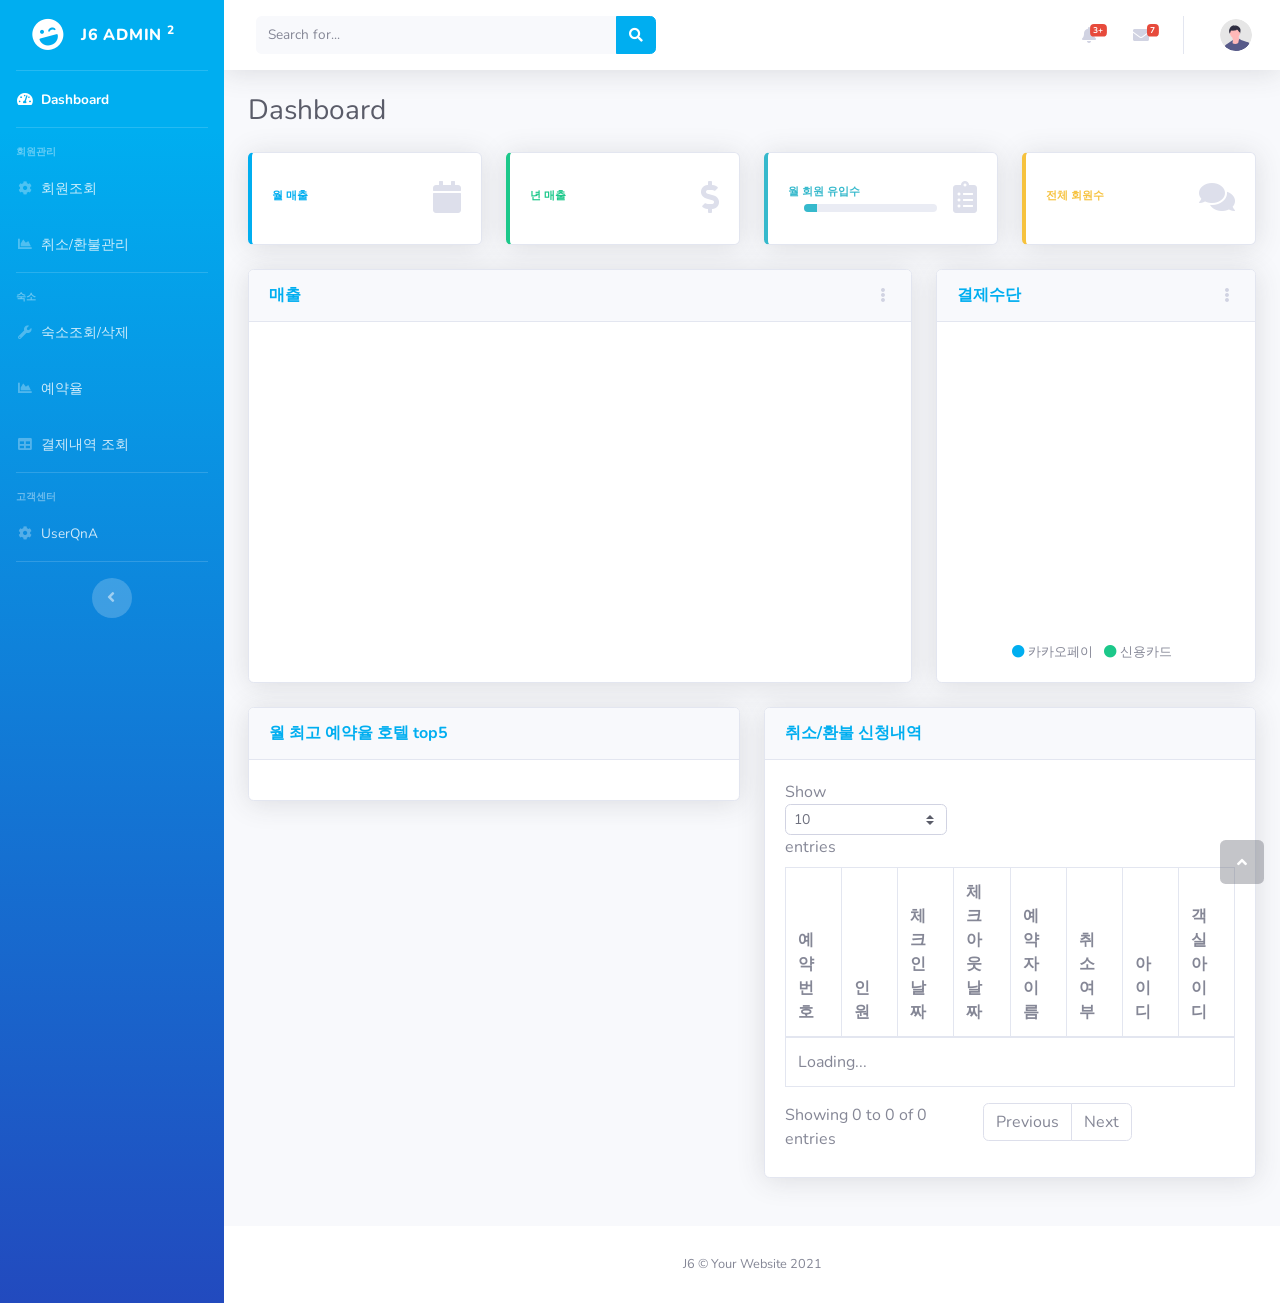
==== src/main/webapp/admin/index.html @ d324079a "first commit" ====
<!DOCTYPE html>
<html lang="en">

<head>

    <meta charset="utf-8">
    <meta http-equiv="X-UA-Compatible" content="IE=edge">
    <meta name="viewport" content="width=device-width, initial-scale=1, shrink-to-fit=no">
    <meta name="description" content="">
    <meta name="author" content="">

    <title>J6 관리자페이지</title>

    <!-- Custom fonts for this template-->
    <link href="vendor/fontawesome-free/css/all.min.css" rel="stylesheet" type="text/css">
    <link
        href="https://fonts.googleapis.com/css?family=Nunito:200,200i,300,300i,400,400i,600,600i,700,700i,800,800i,900,900i"
        rel="stylesheet">

    <!-- Custom styles for this template-->
    <link href="css/sb-admin-2.min.css" rel="stylesheet">

</head>

<body id="page-top">
    <!-- Page Wrapper -->
    <div id="wrapper">

        <!-- Sidebar -->
        <ul class="navbar-nav bg-gradient-primary sidebar sidebar-dark accordion" id="accordionSidebar">

            <!-- Sidebar - Brand -->
            <a class="sidebar-brand d-flex align-items-center justify-content-center" href="index.html">
                <div class="sidebar-brand-icon rotate-n-15">
                    <i class="fas fa-laugh-wink"></i>
                </div>
                <div class="sidebar-brand-text mx-3">J6 ADMIN <sup>2</sup></div>
            </a>

            <!-- Divider -->
            <hr class="sidebar-divider my-0">

            <!-- Nav Item - Dashboard -->
            <li class="nav-item active">
                <a class="nav-link" href="index.html">
                    <i class="fas fa-fw fa-tachometer-alt"></i>
                    <span>Dashboard</span></a>
            </li>

            <!-- Divider -->
            <hr class="sidebar-divider">

            <!-- Heading -->
            <div class="sidebar-heading">
                회원관리
            </div>
            
            <!-- Nav Item - Pages Collapse Menu -->
            <li class="nav-item">
                <a class="nav-link" href="memlist.html">
                    <i class="fas fa-fw fa-cog"></i>
                    <span>회원조회</span>
                </a>
            </li>
             <!-- Nav Item - Charts -->
            <li class="nav-item">
                <a class="nav-link" href="rsvcancel.html">
                    <i class="fas fa-fw fa-chart-area"></i>
                    <span>취소/환불관리</span></a>
            </li>
            
            <!-- Divider -->
            <hr class="sidebar-divider">

            <!-- Heading -->
            <div class="sidebar-heading">
                숙소
            </div>

            <!-- Nav Item - Pages Collapse Menu -->
            <li class="nav-item">
                <a class="nav-link collapsed" href="accommlist.html" >
					<i class="fas fa-fw fa-wrench"></i>                    
					<span>숙소조회/삭제</span>
                <a class="nav-link collapsed" href="reservationRate.html" >
                    <i class="fas fa-fw fa-chart-area"></i>
                    <span>예약율</span>
                </a>
            </li>

            <!-- Nav Item - Tables -->
            <li class="nav-item">
                <a class="nav-link" href="paymentlist.html">
                    <i class="fas fa-fw fa-table"></i>
                    <span>결제내역 조회</span></a>
            </li>
            
            <!-- Divider -->
            <hr class="sidebar-divider">
            
			<div class="sidebar-heading">
				고객센터
			</div>
			<!-- Nav Item - Pages Collapse Menu -->

			<li class="nav-item">
                <a class="nav-link" href="userqna2.html">
                    <i class="fas fa-fw fa-cog"></i>
                    <span>UserQnA</span>
                </a>
            </li>

            <!-- Divider -->
            <hr class="sidebar-divider d-none d-md-block">

            <!-- Sidebar Toggler (Sidebar) -->
            <div class="text-center d-none d-md-inline">
                <button class="rounded-circle border-0" id="sidebarToggle"></button>
            </div>

        </ul>
        <!-- End of Sidebar -->

        <!-- Content Wrapper -->
        <div id="content-wrapper" class="d-flex flex-column">

            <!-- Main Content -->
            <div id="content">

                <!-- Topbar -->
                <nav class="navbar navbar-expand navbar-light bg-white topbar mb-4 static-top shadow">

                    <!-- Sidebar Toggle (Topbar) -->
                    <button id="sidebarToggleTop" class="btn btn-link d-md-none rounded-circle mr-3">
                        <i class="fa fa-bars"></i>
                    </button>

                    <!-- Topbar Search -->
                    <form
                        class="d-none d-sm-inline-block form-inline mr-auto ml-md-3 my-2 my-md-0 mw-100 navbar-search">
                        <div class="input-group">
                            <input type="text" class="form-control bg-light border-0 small" placeholder="Search for..."
                                aria-label="Search" aria-describedby="basic-addon2">
                            <div class="input-group-append">
                                <button class="btn btn-primary" type="button">
                                    <i class="fas fa-search fa-sm"></i>
                                </button>
                            </div>
                        </div>
                    </form>

                    <!-- Topbar Navbar -->
                    <ul class="navbar-nav ml-auto">

                        <!-- Nav Item - Search Dropdown (Visible Only XS) -->
                        <li class="nav-item dropdown no-arrow d-sm-none">
                            <a class="nav-link dropdown-toggle" href="#" id="searchDropdown" role="button"
                                data-toggle="dropdown" aria-haspopup="true" aria-expanded="false">
                                <i class="fas fa-search fa-fw"></i>
                            </a>
                            <!-- Dropdown - Messages -->
                            <div class="dropdown-menu dropdown-menu-right p-3 shadow animated--grow-in"
                                aria-labelledby="searchDropdown">
                                <form class="form-inline mr-auto w-100 navbar-search">
                                    <div class="input-group">
                                        <input type="text" class="form-control bg-light border-0 small"
                                            placeholder="Search for..." aria-label="Search"
                                            aria-describedby="basic-addon2">
                                        <div class="input-group-append">
                                            <button class="btn btn-primary" type="button">
                                                <i class="fas fa-search fa-sm"></i>
                                            </button>
                                        </div>
                                    </div>
                                </form>
                            </div>
                        </li>

                        <!-- Nav Item - Alerts -->
                        <li class="nav-item dropdown no-arrow mx-1">
                            <a class="nav-link dropdown-toggle" href="#" id="alertsDropdown" role="button"
                                data-toggle="dropdown" aria-haspopup="true" aria-expanded="false">
                                <i class="fas fa-bell fa-fw"></i>
                                <!-- Counter - Alerts -->
                                <span class="badge badge-danger badge-counter">3+</span>
                            </a>
                            <!-- Dropdown - Alerts -->
                            <div class="dropdown-list dropdown-menu dropdown-menu-right shadow animated--grow-in"
                                aria-labelledby="alertsDropdown">
                                <h6 class="dropdown-header">
                                    Alerts Center
                                </h6>
                                <a class="dropdown-item d-flex align-items-center" href="#">
                                    <div class="mr-3">
                                        <div class="icon-circle bg-primary">
                                            <i class="fas fa-file-alt text-white"></i>
                                        </div>
                                    </div>
                                    <div>
                                        <div class="small text-gray-500">December 12, 2019</div>
                                        <span class="font-weight-bold">A new monthly report is ready to download!</span>
                                    </div>
                                </a>
                                <a class="dropdown-item d-flex align-items-center" href="#">
                                    <div class="mr-3">
                                        <div class="icon-circle bg-success">
                                            <i class="fas fa-donate text-white"></i>
                                        </div>
                                    </div>
                                    <div>
                                        <div class="small text-gray-500">December 7, 2019</div>
                                        $290.29 has been deposited into your account!
                                    </div>
                                </a>
                                <a class="dropdown-item d-flex align-items-center" href="#">
                                    <div class="mr-3">
                                        <div class="icon-circle bg-warning">
                                            <i class="fas fa-exclamation-triangle text-white"></i>
                                        </div>
                                    </div>
                                    <div>
                                        <div class="small text-gray-500">December 2, 2019</div>
                                        Spending Alert: We've noticed unusually high spending for your account.
                                    </div>
                                </a>
                                <a class="dropdown-item text-center small text-gray-500" href="#">Show All Alerts</a>
                            </div>
                        </li>

                        <!-- Nav Item - Messages -->
                        <li class="nav-item dropdown no-arrow mx-1">
                            <a class="nav-link dropdown-toggle" href="#" id="messagesDropdown" role="button"
                                data-toggle="dropdown" aria-haspopup="true" aria-expanded="false">
                                <i class="fas fa-envelope fa-fw"></i>
                                <!-- Counter - Messages -->
                                <span class="badge badge-danger badge-counter">7</span>
                            </a>
                            <!-- Dropdown - Messages -->
                            <div class="dropdown-list dropdown-menu dropdown-menu-right shadow animated--grow-in"
                                aria-labelledby="messagesDropdown">
                                <h6 class="dropdown-header">
                                    Message Center
                                </h6>
                                <a class="dropdown-item d-flex align-items-center" href="#">
                                    <div class="dropdown-list-image mr-3">
                                        <img class="rounded-circle" src="img/undraw_profile_1.svg"
                                            alt="...">
                                        <div class="status-indicator bg-success"></div>
                                    </div>
                                    <div class="font-weight-bold">
                                        <div class="text-truncate">Hi there! I am wondering if you can help me with a
                                            problem I've been having.</div>
                                        <div class="small text-gray-500">Emily Fowler · 58m</div>
                                    </div>
                                </a>
                                <a class="dropdown-item d-flex align-items-center" href="#">
                                    <div class="dropdown-list-image mr-3">
                                        <img class="rounded-circle" src="img/undraw_profile_2.svg"
                                            alt="...">
                                        <div class="status-indicator"></div>
                                    </div>
                                    <div>
                                        <div class="text-truncate">I have the photos that you ordered last month, how
                                            would you like them sent to you?</div>
                                        <div class="small text-gray-500">Jae Chun · 1d</div>
                                    </div>
                                </a>
                                <a class="dropdown-item d-flex align-items-center" href="#">
                                    <div class="dropdown-list-image mr-3">
                                        <img class="rounded-circle" src="img/undraw_profile_3.svg"
                                            alt="...">
                                        <div class="status-indicator bg-warning"></div>
                                    </div>
                                    <div>
                                        <div class="text-truncate">Last month's report looks great, I am very happy with
                                            the progress so far, keep up the good work!</div>
                                        <div class="small text-gray-500">Morgan Alvarez · 2d</div>
                                    </div>
                                </a>
                                <a class="dropdown-item d-flex align-items-center" href="#">
                                    <div class="dropdown-list-image mr-3">
                                        <img class="rounded-circle" src="https://source.unsplash.com/Mv9hjnEUHR4/60x60"
                                            alt="...">
                                        <div class="status-indicator bg-success"></div>
                                    </div>
                                    <div>
                                        <div class="text-truncate">Am I a good boy? The reason I ask is because someone
                                            told me that people say this to all dogs, even if they aren't good...</div>
                                        <div class="small text-gray-500">Chicken the Dog · 2w</div>
                                    </div>
                                </a>
                                <a class="dropdown-item text-center small text-gray-500" href="#">Read More Messages</a>
                            </div>
                        </li>

                        <div class="topbar-divider d-none d-sm-block"></div>

                        <!-- Nav Item - User Information -->
                        <li class="nav-item dropdown no-arrow">
                            <a class="nav-link dropdown-toggle" href="#" id="userDropdown" role="button"
                                data-toggle="dropdown" aria-haspopup="true" aria-expanded="false">
                                <span class="mr-2 d-none d-lg-inline text-gray-600 small" id="adminid"></span>
                                <img class="img-profile rounded-circle"
                                    src="img/undraw_profile.svg">
                            </a>
                            <!-- Dropdown - User Information -->
                            <div class="dropdown-menu dropdown-menu-right shadow animated--grow-in"
                                aria-labelledby="userDropdown">
                                <a class="dropdown-item" href="#" data-toggle="modal" data-target="#logoutModal">
                                    <i class="fas fa-sign-out-alt fa-sm fa-fw mr-2 text-gray-400"></i>
                                    Logout
                                </a>
                            </div>
                        </li>

                    </ul>

                </nav>
                <!-- End of Topbar -->

                <!-- Begin Page Content -->
                <div class="container-fluid">

                    <!-- Page Heading -->
                    <div class="d-sm-flex align-items-center justify-content-between mb-4">
                        <h1 class="h3 mb-0 text-gray-800">Dashboard</h1>
                        <!-- 
                        <a href="#" class="d-none d-sm-inline-block btn btn-sm btn-primary shadow-sm"><i
                                class="fas fa-download fa-sm text-white-50"></i> Generate Report</a>
                         -->
                    </div>

                    <!-- Content Row -->
                    <div class="row">

                        <!-- 월간매출 Card Example -->
                        <div class="col-xl-3 col-md-6 mb-4">
                            <div class="card border-left-primary shadow h-100 py-2">
                                <div class="card-body">
                                    <div class="row no-gutters align-items-center">
                                        <div class="col mr-2">
                                            <div class="text-xs font-weight-bold text-primary text-uppercase mb-1" name="month">
                                               월 매출</div>
                                            <div class="h5 mb-0 font-weight-bold text-gray-800" id="monthlySales"></div>
                                        </div>
                                        <div class="col-auto">
                                            <i class="fas fa-calendar fa-2x text-gray-300"></i>
                                        </div>
                                    </div>
                                </div>
                            </div>
                        </div>

                        <!-- 연간매출 Card Example -->
                        <div class="col-xl-3 col-md-6 mb-4">
                            <div class="card border-left-success shadow h-100 py-2">
                                <div class="card-body">
                                    <div class="row no-gutters align-items-center">
                                        <div class="col mr-2">
                                            <div class="text-xs font-weight-bold text-success text-uppercase mb-1" id="year">
                                                년 매출</div>
                                            <div class="h5 mb-0 font-weight-bold text-gray-800" id="annualSales"></div>
                                        </div>
                                        <div class="col-auto">
                                            <i class="fas fa-dollar-sign fa-2x text-gray-300"></i>
                                        </div>
                                    </div>
                                </div>
                            </div>
                        </div>

                        <!-- 이번달 회원유입수 Card Example -->
                        <div class="col-xl-3 col-md-6 mb-4">
                            <div class="card border-left-info shadow h-100 py-2">
                                <div class="card-body">
                                    <div class="row no-gutters align-items-center">
                                        <div class="col mr-2">
                                            <div class="text-xs font-weight-bold text-info text-uppercase mb-1" name ="month">월 회원 유입수
                                            </div>
                                            <div class="row no-gutters align-items-center">
                                                <div class="col-auto">
                                                    <div class="h5 mb-0 mr-3 font-weight-bold text-gray-800" id="monthMembers"></div>
                                                </div>
                                                <div class="col">
                                                    <div class="progress progress-sm mr-2">
                                                        <div class="progress-bar bg-info" role="progressbar" id="monthMembersBar"
                                                            style="width: 10%" aria-valuenow="50" aria-valuemin="0"
                                                            aria-valuemax="100"></div>
                                                    </div>
                                                </div>
                                            </div>
                                        </div>
                                        <div class="col-auto">
                                            <i class="fas fa-clipboard-list fa-2x text-gray-300"></i>
                                        </div>
                                    </div>
                                </div>
                            </div>
                        </div>

                        <!-- 전체 회원수 Card Example -->
                        <div class="col-xl-3 col-md-6 mb-4">
                            <div class="card border-left-warning shadow h-100 py-2">
                                <div class="card-body">
                                    <div class="row no-gutters align-items-center">
                                        <div class="col mr-2">
                                            <div class="text-xs font-weight-bold text-warning text-uppercase mb-1">
                                                전체 회원수</div>
                                            <div class="h5 mb-0 font-weight-bold text-gray-800" id="allMembers"></div>
                                        </div>
                                        <div class="col-auto">
                                            <i class="fas fa-comments fa-2x text-gray-300"></i>
                                        </div>
                                    </div>
                                </div>
                            </div>
                        </div>
                    </div>

                    <!-- Content Row -->

                    <div class="row">

                        <!--날짜별 총 매출 그래프 Area Chart -->
                        <div class="col-xl-8 col-lg-7">
                            <div class="card shadow mb-4">
                                <!-- Card Header - Dropdown -->
                                <div
                                    class="card-header py-3 d-flex flex-row align-items-center justify-content-between">
                                    <h6 class="m-0 font-weight-bold text-primary">매출</h6>
                                    <div class="dropdown no-arrow">
                                        <a class="dropdown-toggle" href="#" role="button" id="dropdownMenuLink"
                                            data-toggle="dropdown" aria-haspopup="true" aria-expanded="false">
                                            <i class="fas fa-ellipsis-v fa-sm fa-fw text-gray-400"></i>
                                        </a>
                                        <div class="dropdown-menu dropdown-menu-right shadow animated--fade-in"
                                            aria-labelledby="dropdownMenuLink">
                                            <div class="dropdown-header">Dropdown Header:</div>
                                            <a class="dropdown-item" href="#">Action</a>
                                            <a class="dropdown-item" href="#">Another action</a>
                                            <div class="dropdown-divider"></div>
                                            <a class="dropdown-item" href="#">Something else here</a>
                                        </div>
                                    </div>
                                </div>
                                <!-- Card Body -->
                                <div class="card-body">
                                    <div class="chart-area">
                                        <canvas id="myAreaChart"></canvas>
                                    </div>
                                </div>
                            </div>
                        </div>

                        <!-- Pie Chart -->
                        <div class="col-xl-4 col-lg-5">
                            <div class="card shadow mb-4">
                                <!-- Card Header - Dropdown -->
                                <div
                                    class="card-header py-3 d-flex flex-row align-items-center justify-content-between">
                                    <h6 class="m-0 font-weight-bold text-primary">결제수단</h6>
                                    <div class="dropdown no-arrow">
                                        <a class="dropdown-toggle" href="#" role="button" id="dropdownMenuLink"
                                            data-toggle="dropdown" aria-haspopup="true" aria-expanded="false">
                                            <i class="fas fa-ellipsis-v fa-sm fa-fw text-gray-400"></i>
                                        </a>
                                        <div class="dropdown-menu dropdown-menu-right shadow animated--fade-in"
                                            aria-labelledby="dropdownMenuLink">
                                            <div class="dropdown-header">Dropdown Header:</div>
                                            <a class="dropdown-item" href="#">Action</a>
                                            <a class="dropdown-item" href="#">Another action</a>
                                            <div class="dropdown-divider"></div>
                                            <a class="dropdown-item" href="#">Something else here</a>
                                        </div>
                                    </div>
                                </div>
                                <!-- Card Body -->
                                <div class="card-body">
                                    <div class="chart-pie pt-4 pb-2">
                                        <canvas id="myPieChart"></canvas>
                                    </div>
                                    <div class="mt-4 text-center small">
                                        <span class="mr-2">
                                            <i class="fas fa-circle text-primary"></i> 카카오페이
                                        </span>
                                        <span class="mr-2">
                                            <i class="fas fa-circle text-success"></i> 신용카드
                                        </span>
                                    </div>
                                </div>
                            </div>
                        </div>
                    </div>

                    <!-- Content Row -->
                    <div class="row">

                        <!-- Content Column -->
                        <div class="col-lg-6 mb-4">

                            <!-- Project Card Example -->
                            <div class="card shadow mb-4">
                                <div class="card-header py-3">
                                    <h6 class="m-0 font-weight-bold text-primary" name="month">월 최고 예약율 호텔 top5</h6>
                                </div>
                                <div class="card-body" id="reservationRate">
                                </div>
                            </div>
						</div>
                        <div class="col-lg-6 mb-4">

                            <!-- Illustrations -->
                            <div class="card shadow mb-4">
                                <div class="card-header py-3">
                                    <h6 class="m-0 font-weight-bold text-primary">취소/환불 신청내역</h6>
                                </div>
                                <div class="card-body" >
                                	<table class="table table-bordered" id="cancelTable" cellspacing="0">
                                    <thead>
                                        <tr>
                                            <th>예약번호</th>
                                            <th>인원</th>
                                            <th>체크인날짜</th>
                                            <th>체크아웃날짜</th>
                                            <th>예약자이름</th>
                                            <th>취소여부</th>
                                            <th>아이디</th>
                                            <th>객실아이디</th>
                                        </tr>
                                    </thead>
                                  
                                </table>
                                <!-- 
                                    <div class="text-center">
                                        <img class="img-fluid px-3 px-sm-4 mt-3 mb-4" style="width: 25rem;"
                                            src="img/undraw_posting_photo.svg" alt="...">
                                    </div>
                                    <p>Add some quality, svg illustrations to your project courtesy of <a
                                            target="_blank" rel="nofollow" href="https://undraw.co/">unDraw</a>, a
                                        constantly updated collection of beautiful svg images that you can use
                                        completely free and without attribution!</p>
                                    <a target="_blank" rel="nofollow" href="https://undraw.co/">Browse Illustrations on
                                        unDraw &rarr;</a>
                                 -->
                                </div>
                            </div>

                        </div>
                    </div>

                </div>
                <!-- /.container-fluid -->

            </div>
            <!-- End of Main Content -->

            <!-- Footer -->
            <footer class="sticky-footer bg-white">
                <div class="container my-auto">
                    <div class="copyright text-center my-auto">
                        <span> J6 &copy; Your Website 2021</span>
                    </div>
                </div>
            </footer>
            <!-- End of Footer -->

        </div>
        <!-- End of Content Wrapper -->

    </div>
    <!-- End of Page Wrapper -->

    <!-- Scroll to Top Button-->
    <a class="scroll-to-top rounded" href="#page-top">
        <i class="fas fa-angle-up"></i>
    </a>

    <!-- Logout Modal-->
    <div class="modal fade" id="logoutModal" tabindex="-1" role="dialog" aria-labelledby="exampleModalLabel"
        aria-hidden="true">
        <div class="modal-dialog" role="document">
            <div class="modal-content">
                <div class="modal-header">
                    <h5 class="modal-title" id="exampleModalLabel">로그아웃 하시겠습니까?</h5>
                    <button class="close" type="button" data-dismiss="modal" aria-label="Close">
                        <span aria-hidden="true">×</span>
                    </button>
                </div>
                <div class="modal-body">현재 세션을 종료하고 싶다면 로그아웃 버튼을 눌러주세요.</div>
                <div class="modal-footer">
                    <button class="btn btn-secondary" type="button" data-dismiss="modal">Cancel</button>
                    <a class="btn btn-primary" href="#" id="logoutAtag">Logout</a>
                </div>
            </div>
        </div>
    </div>
	<script>
	var path = "http://localhost:8080/project/";
	</script>
    <!-- Bootstrap core JavaScript-->
    <script src="vendor/jquery/jquery.min.js"></script>
    <script src="vendor/bootstrap/js/bootstrap.bundle.min.js"></script>

    <!-- Core plugin JavaScript-->
    <script src="vendor/jquery-easing/jquery.easing.min.js"></script>

    <!-- Custom scripts for all pages-->
    <script src="js/sb-admin-2.min.js"></script>

    <!-- Page level plugins -->
    <script src="vendor/chart.js/Chart.min.js"></script>
    <script src="vendor/datatables/jquery.dataTables.min.js"></script>
    <script src="vendor/datatables/dataTables.bootstrap4.min.js"></script>

    <!-- Page level custom scripts -->
    <script src="js/demo/login.js"></script>
    <script src="js/demo/chart-area-demo.js"></script>
    <script src="js/demo/chart-pie-demo.js"></script>
    <script src="js/demo/index-demo.js"></script>
</body>

</html>
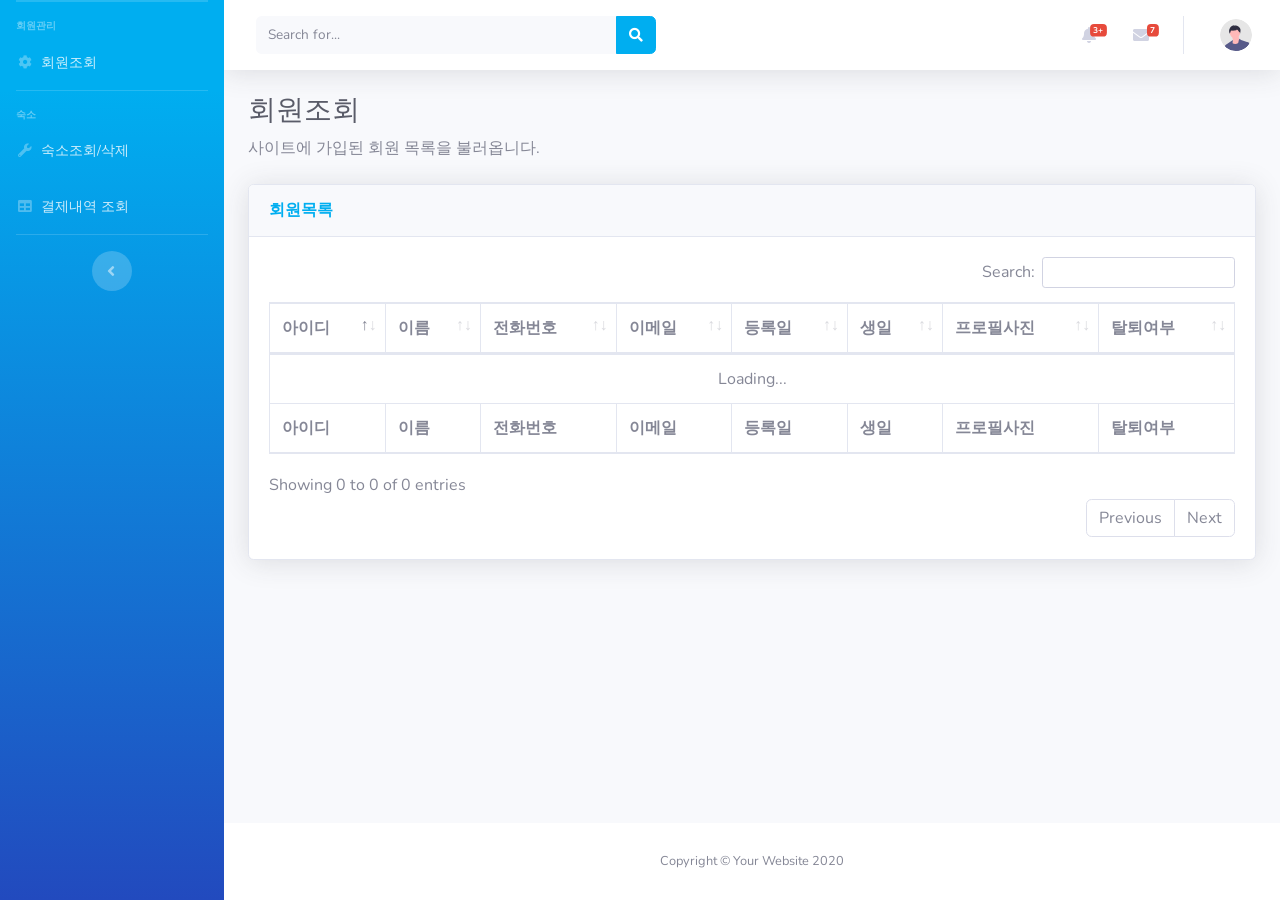
==== commit 9e827787: "관리자페이지 중간저장" ====
--- a/src/main/webapp/admin/index.html
+++ b/src/main/webapp/admin/index.html
@@ -1,3 +1,4 @@
+
 <!DOCTYPE html>
 <html lang="en">
 
@@ -11,18 +12,25 @@
 
     <title>J6 관리자페이지</title>
 
-    <!-- Custom fonts for this template-->
+    <!-- Custom fonts for this template -->
     <link href="vendor/fontawesome-free/css/all.min.css" rel="stylesheet" type="text/css">
     <link
         href="https://fonts.googleapis.com/css?family=Nunito:200,200i,300,300i,400,400i,600,600i,700,700i,800,800i,900,900i"
         rel="stylesheet">
 
-    <!-- Custom styles for this template-->
+    <!-- Custom styles for this template -->
     <link href="css/sb-admin-2.min.css" rel="stylesheet">
 
+    <!-- Custom styles for this page -->
+    <link href="vendor/datatables/dataTables.bootstrap4.min.css" rel="stylesheet">
+    
+    <!-- numeric sorting -->
+
+     <script src="https://cdn.datatables.net/plug-ins/1.10.16/sorting/natural.js"></script>
 </head>
 
 <body id="page-top">
+
     <!-- Page Wrapper -->
     <div id="wrapper">
 
@@ -30,22 +38,22 @@
         <ul class="navbar-nav bg-gradient-primary sidebar sidebar-dark accordion" id="accordionSidebar">
 
             <!-- Sidebar - Brand -->
-            <a class="sidebar-brand d-flex align-items-center justify-content-center" href="index.html">
+<!--             <a class="sidebar-brand d-flex align-items-center justify-content-center" href="index.html">
                 <div class="sidebar-brand-icon rotate-n-15">
                     <i class="fas fa-laugh-wink"></i>
                 </div>
                 <div class="sidebar-brand-text mx-3">J6 ADMIN <sup>2</sup></div>
-            </a>
+            </a> -->
 
             <!-- Divider -->
             <hr class="sidebar-divider my-0">
 
             <!-- Nav Item - Dashboard -->
-            <li class="nav-item active">
+<!--             <li class="nav-item active">
                 <a class="nav-link" href="index.html">
                     <i class="fas fa-fw fa-tachometer-alt"></i>
                     <span>Dashboard</span></a>
-            </li>
+            </li> -->
 
             <!-- Divider -->
             <hr class="sidebar-divider">
@@ -63,11 +71,11 @@
                 </a>
             </li>
              <!-- Nav Item - Charts -->
-            <li class="nav-item">
+           <!--  <li class="nav-item">
                 <a class="nav-link" href="rsvcancel.html">
                     <i class="fas fa-fw fa-chart-area"></i>
                     <span>취소/환불관리</span></a>
-            </li>
+            </li> -->
             
             <!-- Divider -->
             <hr class="sidebar-divider">
@@ -82,10 +90,11 @@
                 <a class="nav-link collapsed" href="accommlist.html" >
 					<i class="fas fa-fw fa-wrench"></i>                    
 					<span>숙소조회/삭제</span>
-                <a class="nav-link collapsed" href="reservationRate.html" >
+					</a>
+<!--                 <a class="nav-link collapsed" href="reservationRate.html" >
                     <i class="fas fa-fw fa-chart-area"></i>
                     <span>예약율</span>
-                </a>
+                </a> -->
             </li>
 
             <!-- Nav Item - Tables -->
@@ -96,19 +105,19 @@
             </li>
             
             <!-- Divider -->
-            <hr class="sidebar-divider">
+<!--             <hr class="sidebar-divider">
             
 			<div class="sidebar-heading">
 				고객센터
-			</div>
+			</div> -->
 			<!-- Nav Item - Pages Collapse Menu -->
 
-			<li class="nav-item">
+<!-- 			<li class="nav-item">
                 <a class="nav-link" href="userqna2.html">
                     <i class="fas fa-fw fa-cog"></i>
                     <span>UserQnA</span>
                 </a>
-            </li>
+            </li> -->
 
             <!-- Divider -->
             <hr class="sidebar-divider d-none d-md-block">
@@ -322,229 +331,44 @@
                 <div class="container-fluid">
 
                     <!-- Page Heading -->
-                    <div class="d-sm-flex align-items-center justify-content-between mb-4">
-                        <h1 class="h3 mb-0 text-gray-800">Dashboard</h1>
-                        <!-- 
-                        <a href="#" class="d-none d-sm-inline-block btn btn-sm btn-primary shadow-sm"><i
-                                class="fas fa-download fa-sm text-white-50"></i> Generate Report</a>
-                         -->
-                    </div>
-
-                    <!-- Content Row -->
-                    <div class="row">
-
-                        <!-- 월간매출 Card Example -->
-                        <div class="col-xl-3 col-md-6 mb-4">
-                            <div class="card border-left-primary shadow h-100 py-2">
-                                <div class="card-body">
-                                    <div class="row no-gutters align-items-center">
-                                        <div class="col mr-2">
-                                            <div class="text-xs font-weight-bold text-primary text-uppercase mb-1" name="month">
-                                               월 매출</div>
-                                            <div class="h5 mb-0 font-weight-bold text-gray-800" id="monthlySales"></div>
-                                        </div>
-                                        <div class="col-auto">
-                                            <i class="fas fa-calendar fa-2x text-gray-300"></i>
-                                        </div>
-                                    </div>
-                                </div>
-                            </div>
+                    <h1 class="h3 mb-2 text-gray-800">회원조회</h1>
+                    <p class="mb-4"> 사이트에 가입된 회원 목록을 불러옵니다. <a target="_blank"
+                            href="https://datatables.net"></a></p>
+
+                    <!-- DataTales Example -->
+                    <div class="card shadow mb-4">
+                        <div class="card-header py-3">
+                            <h6 class="m-0 font-weight-bold text-primary">회원목록</h6>
                         </div>
-
-                        <!-- 연간매출 Card Example -->
-                        <div class="col-xl-3 col-md-6 mb-4">
-                            <div class="card border-left-success shadow h-100 py-2">
-                                <div class="card-body">
-                                    <div class="row no-gutters align-items-center">
-                                        <div class="col mr-2">
-                                            <div class="text-xs font-weight-bold text-success text-uppercase mb-1" id="year">
-                                                년 매출</div>
-                                            <div class="h5 mb-0 font-weight-bold text-gray-800" id="annualSales"></div>
-                                        </div>
-                                        <div class="col-auto">
-                                            <i class="fas fa-dollar-sign fa-2x text-gray-300"></i>
-                                        </div>
-                                    </div>
-                                </div>
-                            </div>
-                        </div>
-
-                        <!-- 이번달 회원유입수 Card Example -->
-                        <div class="col-xl-3 col-md-6 mb-4">
-                            <div class="card border-left-info shadow h-100 py-2">
-                                <div class="card-body">
-                                    <div class="row no-gutters align-items-center">
-                                        <div class="col mr-2">
-                                            <div class="text-xs font-weight-bold text-info text-uppercase mb-1" name ="month">월 회원 유입수
-                                            </div>
-                                            <div class="row no-gutters align-items-center">
-                                                <div class="col-auto">
-                                                    <div class="h5 mb-0 mr-3 font-weight-bold text-gray-800" id="monthMembers"></div>
-                                                </div>
-                                                <div class="col">
-                                                    <div class="progress progress-sm mr-2">
-                                                        <div class="progress-bar bg-info" role="progressbar" id="monthMembersBar"
-                                                            style="width: 10%" aria-valuenow="50" aria-valuemin="0"
-                                                            aria-valuemax="100"></div>
-                                                    </div>
-                                                </div>
-                                            </div>
-                                        </div>
-                                        <div class="col-auto">
-                                            <i class="fas fa-clipboard-list fa-2x text-gray-300"></i>
-                                        </div>
-                                    </div>
-                                </div>
-                            </div>
-                        </div>
-
-                        <!-- 전체 회원수 Card Example -->
-                        <div class="col-xl-3 col-md-6 mb-4">
-                            <div class="card border-left-warning shadow h-100 py-2">
-                                <div class="card-body">
-                                    <div class="row no-gutters align-items-center">
-                                        <div class="col mr-2">
-                                            <div class="text-xs font-weight-bold text-warning text-uppercase mb-1">
-                                                전체 회원수</div>
-                                            <div class="h5 mb-0 font-weight-bold text-gray-800" id="allMembers"></div>
-                                        </div>
-                                        <div class="col-auto">
-                                            <i class="fas fa-comments fa-2x text-gray-300"></i>
-                                        </div>
-                                    </div>
-                                </div>
-                            </div>
-                        </div>
-                    </div>
-
-                    <!-- Content Row -->
-
-                    <div class="row">
-
-                        <!--날짜별 총 매출 그래프 Area Chart -->
-                        <div class="col-xl-8 col-lg-7">
-                            <div class="card shadow mb-4">
-                                <!-- Card Header - Dropdown -->
-                                <div
-                                    class="card-header py-3 d-flex flex-row align-items-center justify-content-between">
-                                    <h6 class="m-0 font-weight-bold text-primary">매출</h6>
-                                    <div class="dropdown no-arrow">
-                                        <a class="dropdown-toggle" href="#" role="button" id="dropdownMenuLink"
-                                            data-toggle="dropdown" aria-haspopup="true" aria-expanded="false">
-                                            <i class="fas fa-ellipsis-v fa-sm fa-fw text-gray-400"></i>
-                                        </a>
-                                        <div class="dropdown-menu dropdown-menu-right shadow animated--fade-in"
-                                            aria-labelledby="dropdownMenuLink">
-                                            <div class="dropdown-header">Dropdown Header:</div>
-                                            <a class="dropdown-item" href="#">Action</a>
-                                            <a class="dropdown-item" href="#">Another action</a>
-                                            <div class="dropdown-divider"></div>
-                                            <a class="dropdown-item" href="#">Something else here</a>
-                                        </div>
-                                    </div>
-                                </div>
-                                <!-- Card Body -->
-                                <div class="card-body">
-                                    <div class="chart-area">
-                                        <canvas id="myAreaChart"></canvas>
-                                    </div>
-                                </div>
-                            </div>
-                        </div>
-
-                        <!-- Pie Chart -->
-                        <div class="col-xl-4 col-lg-5">
-                            <div class="card shadow mb-4">
-                                <!-- Card Header - Dropdown -->
-                                <div
-                                    class="card-header py-3 d-flex flex-row align-items-center justify-content-between">
-                                    <h6 class="m-0 font-weight-bold text-primary">결제수단</h6>
-                                    <div class="dropdown no-arrow">
-                                        <a class="dropdown-toggle" href="#" role="button" id="dropdownMenuLink"
-                                            data-toggle="dropdown" aria-haspopup="true" aria-expanded="false">
-                                            <i class="fas fa-ellipsis-v fa-sm fa-fw text-gray-400"></i>
-                                        </a>
-                                        <div class="dropdown-menu dropdown-menu-right shadow animated--fade-in"
-                                            aria-labelledby="dropdownMenuLink">
-                                            <div class="dropdown-header">Dropdown Header:</div>
-                                            <a class="dropdown-item" href="#">Action</a>
-                                            <a class="dropdown-item" href="#">Another action</a>
-                                            <div class="dropdown-divider"></div>
-                                            <a class="dropdown-item" href="#">Something else here</a>
-                                        </div>
-                                    </div>
-                                </div>
-                                <!-- Card Body -->
-                                <div class="card-body">
-                                    <div class="chart-pie pt-4 pb-2">
-                                        <canvas id="myPieChart"></canvas>
-                                    </div>
-                                    <div class="mt-4 text-center small">
-                                        <span class="mr-2">
-                                            <i class="fas fa-circle text-primary"></i> 카카오페이
-                                        </span>
-                                        <span class="mr-2">
-                                            <i class="fas fa-circle text-success"></i> 신용카드
-                                        </span>
-                                    </div>
-                                </div>
-                            </div>
-                        </div>
-                    </div>
-
-                    <!-- Content Row -->
-                    <div class="row">
-
-                        <!-- Content Column -->
-                        <div class="col-lg-6 mb-4">
-
-                            <!-- Project Card Example -->
-                            <div class="card shadow mb-4">
-                                <div class="card-header py-3">
-                                    <h6 class="m-0 font-weight-bold text-primary" name="month">월 최고 예약율 호텔 top5</h6>
-                                </div>
-                                <div class="card-body" id="reservationRate">
-                                </div>
-                            </div>
-						</div>
-                        <div class="col-lg-6 mb-4">
-
-                            <!-- Illustrations -->
-                            <div class="card shadow mb-4">
-                                <div class="card-header py-3">
-                                    <h6 class="m-0 font-weight-bold text-primary">취소/환불 신청내역</h6>
-                                </div>
-                                <div class="card-body" >
-                                	<table class="table table-bordered" id="cancelTable" cellspacing="0">
+                        <div class="card-body">
+                            <div class="table-responsive">
+                                <table class="table table-bordered" id="dataTable" width="100%" cellspacing="0">
                                     <thead>
                                         <tr>
-                                            <th>예약번호</th>
-                                            <th>인원</th>
-                                            <th>체크인날짜</th>
-                                            <th>체크아웃날짜</th>
-                                            <th>예약자이름</th>
-                                            <th>취소여부</th>
                                             <th>아이디</th>
-                                            <th>객실아이디</th>
+                                            <th>이름</th>
+                                            <th>전화번호</th>
+                                            <th>이메일</th>
+                                            <th>등록일</th>
+                                            <th>생일</th>
+                                            <th>프로필사진</th>
+                                            <th>탈퇴여부</th>
                                         </tr>
                                     </thead>
-                                  
+                                    <tfoot>
+                                        <tr>
+                                            <th>아이디</th>
+                                            <th>이름</th>
+                                            <th>전화번호</th>
+                                            <th>이메일</th>
+                                            <th>등록일</th>
+                                            <th>생일</th>
+                                            <th>프로필사진</th>
+                                            <th>탈퇴여부</th>
+                                        </tr>
+                                    </tfoot>
                                 </table>
-                                <!-- 
-                                    <div class="text-center">
-                                        <img class="img-fluid px-3 px-sm-4 mt-3 mb-4" style="width: 25rem;"
-                                            src="img/undraw_posting_photo.svg" alt="...">
-                                    </div>
-                                    <p>Add some quality, svg illustrations to your project courtesy of <a
-                                            target="_blank" rel="nofollow" href="https://undraw.co/">unDraw</a>, a
-                                        constantly updated collection of beautiful svg images that you can use
-                                        completely free and without attribution!</p>
-                                    <a target="_blank" rel="nofollow" href="https://undraw.co/">Browse Illustrations on
-                                        unDraw &rarr;</a>
-                                 -->
-                                </div>
-                            </div>
-
+                            </div>
                         </div>
                     </div>
 
@@ -558,7 +382,7 @@
             <footer class="sticky-footer bg-white">
                 <div class="container my-auto">
                     <div class="copyright text-center my-auto">
-                        <span> J6 &copy; Your Website 2021</span>
+                        <span>Copyright &copy; Your Website 2020</span>
                     </div>
                 </div>
             </footer>
@@ -581,42 +405,51 @@
         <div class="modal-dialog" role="document">
             <div class="modal-content">
                 <div class="modal-header">
-                    <h5 class="modal-title" id="exampleModalLabel">로그아웃 하시겠습니까?</h5>
+                    <h5 class="modal-title" id="exampleModalLabel">Ready to Leave?</h5>
                     <button class="close" type="button" data-dismiss="modal" aria-label="Close">
                         <span aria-hidden="true">×</span>
                     </button>
                 </div>
-                <div class="modal-body">현재 세션을 종료하고 싶다면 로그아웃 버튼을 눌러주세요.</div>
+                <div class="modal-body">Select "Logout" below if you are ready to end your current session.</div>
                 <div class="modal-footer">
                     <button class="btn btn-secondary" type="button" data-dismiss="modal">Cancel</button>
-                    <a class="btn btn-primary" href="#" id="logoutAtag">Logout</a>
+                    <a class="btn btn-primary" href="login.html">Logout</a>
                 </div>
             </div>
         </div>
     </div>
-	<script>
-	var path = "http://localhost:8080/project/";
-	</script>
     <!-- Bootstrap core JavaScript-->
+
     <script src="vendor/jquery/jquery.min.js"></script>
     <script src="vendor/bootstrap/js/bootstrap.bundle.min.js"></script>
 
     <!-- Core plugin JavaScript-->
+
     <script src="vendor/jquery-easing/jquery.easing.min.js"></script>
 
     <!-- Custom scripts for all pages-->
+
     <script src="js/sb-admin-2.min.js"></script>
-
-    <!-- Page level plugins -->
-    <script src="vendor/chart.js/Chart.min.js"></script>
     <script src="vendor/datatables/jquery.dataTables.min.js"></script>
     <script src="vendor/datatables/dataTables.bootstrap4.min.js"></script>
 
-    <!-- Page level custom scripts -->
+    <!-- Page level custom scripts 여기 js에서 ajax불러옴-->
+    <!-- <script src="js/demo/datatables-demo.js"></script> -->
+    <script src="js/demo/memlist.js"></script>
     <script src="js/demo/login.js"></script>
-    <script src="js/demo/chart-area-demo.js"></script>
-    <script src="js/demo/chart-pie-demo.js"></script>
-    <script src="js/demo/index-demo.js"></script>
+    
+<script src="https://cdn.datatables.net/buttons/1.5.1/js/dataTables.buttons.min.js"></script> 
+
+<script src="https://cdnjs.cloudflare.com/ajax/libs/jszip/3.1.3/jszip.min.js"></script> 
+
+<script src="https://cdnjs.cloudflare.com/ajax/libs/pdfmake/0.1.32/pdfmake.min.js"></script> 
+
+<script src="https://cdnjs.cloudflare.com/ajax/libs/pdfmake/0.1.32/vfs_fonts.js"></script> 
+
+<script src="https://cdn.datatables.net/buttons/1.5.1/js/buttons.html5.min.js"></script> 
+
+<script src="https://cdn.datatables.net/buttons/1.5.1/js/buttons.print.min.js"></script>
+
 </body>
 
 </html>
